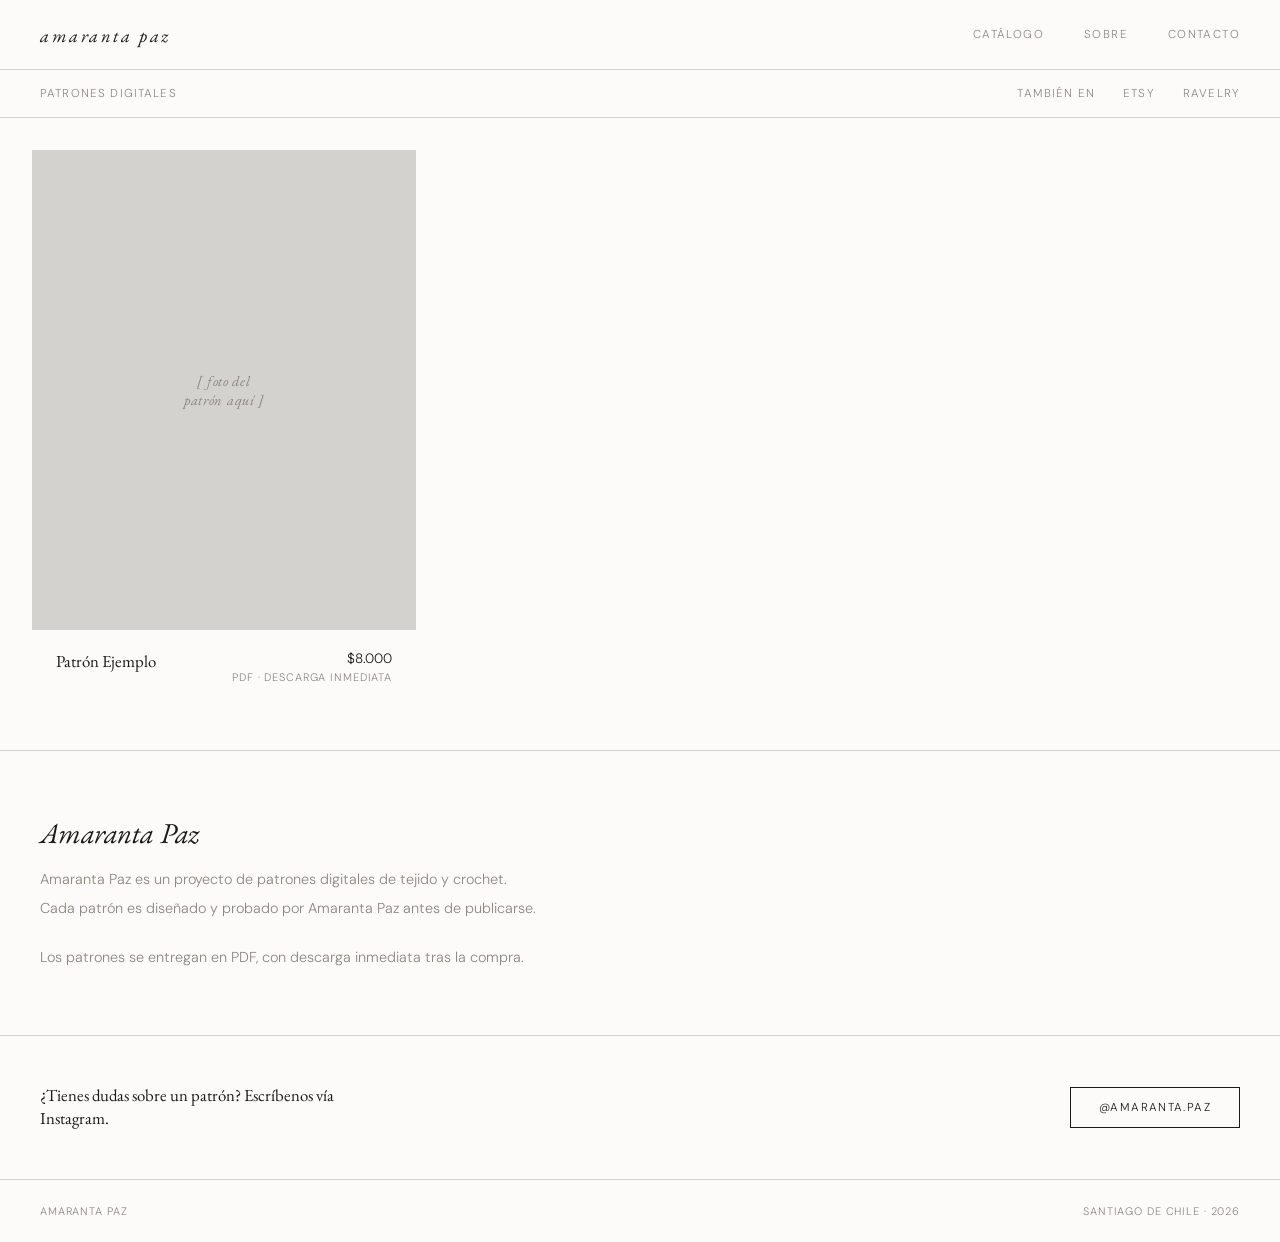
==== index.html @ 0fa1df2f "Add files via upload" ====
<!DOCTYPE html>
<html lang="es">
<head>
  <meta charset="UTF-8" />
  <meta name="viewport" content="width=device-width, initial-scale=1.0" />
  <title>Amaranta Paz</title>
  <!-- TODO: cuando tengas un logo/favicon propio, agregar aquí igual que en Dolores:
       <link rel="icon" type="image/png" href="favicon.png" /> -->
  <link rel="preconnect" href="https://fonts.googleapis.com" />
  <link rel="preconnect" href="https://fonts.gstatic.com" crossorigin />
  <link href="https://fonts.googleapis.com/css2?family=EB+Garamond:ital,wght@0,400;0,500;1,400&family=DM+Sans:wght@300;400&display=swap" rel="stylesheet" />

  <style>
    *, *::before, *::after { box-sizing: border-box; margin: 0; padding: 0; }

    /* Misma paleta y tipografía que doloresestudio.com, para mantener la identidad visual entre tus dos marcas */
    :root {
      --bg:        #fdfbfa;
      --fg:        #1a1a18;
      --mid:       #8a8880;
      --line:      #d4d2ce;
      --white:     #faf9f7;
    }

    html { font-size: 16px; }

    body {
      background: var(--bg);
      color: var(--fg);
      font-family: 'DM Sans', sans-serif;
      font-weight: 300;
      min-height: 100vh;
    }

    a { color: inherit; text-decoration: none; }

    /* ── HEADER ── */
    header {
      position: sticky;
      top: 0;
      z-index: 100;
      background: var(--bg);
      border-bottom: 1px solid var(--line);
      display: flex;
      align-items: center;
      justify-content: space-between;
      padding: 0 2.5rem;
      height: 70px;
    }

    /* Logotipo de texto mientras no haya un logo dibujado (como el de Dolores).
       Cuando lo tengas, se puede reemplazar este <a class="logo"> por
       <a href="/"><img src="logo.png" alt="Amaranta Paz" style="height: 42px;" /></a> */
    .logo {
      font-family: 'EB Garamond', serif;
      font-size: 1.15rem;
      font-style: italic;
      letter-spacing: 0.14em;
      text-transform: lowercase;
    }

    nav {
      display: flex;
      gap: 2.5rem;
      font-size: 0.72rem;
      letter-spacing: 0.12em;
      text-transform: uppercase;
      color: var(--mid);
    }

    nav a:hover { color: var(--fg); }

    /* ── CATALOG TOOLBAR ── */
    .catalog-bar {
      padding: 1rem 2.5rem;
      display: flex;
      align-items: center;
      justify-content: space-between;
      border-bottom: 1px solid var(--line);
      font-size: 0.72rem;
      letter-spacing: 0.1em;
      text-transform: uppercase;
      color: var(--mid);
    }

    .catalog-bar .channels a {
      margin-left: 1.5rem;
    }

    .catalog-bar .channels a:hover { color: var(--fg); }

    /* ── GRID ── */
    .grid {
      display: grid;
      grid-template-columns: repeat(auto-fill, minmax(320px, 1fr));
      gap: 2rem;
      padding: 2rem;
    }

    .card {
      cursor: pointer;
      display: flex;
      flex-direction: column;
    }

    .card-image {
      width: 100%;
      aspect-ratio: 4/5;
      background: var(--line);
      overflow: hidden;
      position: relative;
      flex-shrink: 0;
      display: flex;
      align-items: center;
      justify-content: center;
    }

    .card-image img {
      width: 100%;
      height: 100%;
      object-fit: cover;
      display: block;
      transition: transform 0.6s ease;
    }

    .card:hover .card-image img { transform: scale(1.03); }

    /* placeholder cuando aún no hay foto del patrón */
    .card-image.placeholder span {
      font-family: 'EB Garamond', serif;
      font-style: italic;
      font-size: 0.9rem;
      color: var(--mid);
      letter-spacing: 0.05em;
      text-align: center;
      padding: 1rem;
    }

    .card-info {
      padding: 1.25rem 1.5rem 1.5rem;
      display: flex;
      align-items: flex-start;
      justify-content: space-between;
      gap: 1rem;
      min-height: 88px;
    }

    .card-name {
      font-family: 'EB Garamond', serif;
      font-size: 1.05rem;
      font-weight: 400;
    }

    .card-meta {
      text-align: right;
      flex-shrink: 0;
    }

    .card-price {
      font-size: 0.85rem;
      color: var(--fg);
      display: block;
    }

    .card-avail {
      font-size: 0.68rem;
      letter-spacing: 0.08em;
      text-transform: uppercase;
      color: var(--mid);
      display: block;
      margin-top: 0.2rem;
    }

    /* ── ABOUT STRIP ── */
    .about-strip {
      border-top: 1px solid var(--line);
      padding: 4rem 2.5rem;
      display: grid;
      grid-template-columns: 1fr 1fr;
      gap: 4rem;
    }

    .about-strip h2 {
      font-family: 'EB Garamond', serif;
      font-size: 1.8rem;
      font-weight: 400;
      font-style: italic;
      margin-bottom: 1rem;
      line-height: 1.25;
    }

    .about-strip p {
      font-size: 0.9rem;
      line-height: 1.75;
      color: var(--mid);
      max-width: 55ch;
    }

    /* ── CONTACT SECTION ── */
    .contact-section {
      border-top: 1px solid var(--line);
      padding: 3rem 2.5rem;
      display: flex;
      align-items: center;
      justify-content: space-between;
      flex-wrap: wrap;
      gap: 1.5rem;
    }

    .contact-section p {
      font-family: 'EB Garamond', serif;
      font-style: italic;
      font-size: 1.3rem;
      color: var(--fg);
      max-width: 42ch;
      line-height: 1.4;
    }

    .btn-ig {
      display: inline-flex;
      align-items: center;
      gap: 0.6rem;
      border: 1px solid var(--fg);
      padding: 0.75rem 1.75rem;
      font-size: 0.72rem;
      letter-spacing: 0.12em;
      text-transform: uppercase;
      transition: background 0.2s, color 0.2s;
      white-space: nowrap;
    }

    .btn-ig:hover { background: var(--fg); color: var(--bg); }

    /* ── FOOTER ── */
    footer {
      border-top: 1px solid var(--line);
      padding: 1.5rem 2.5rem;
      display: flex;
      align-items: center;
      justify-content: space-between;
      font-size: 0.68rem;
      letter-spacing: 0.08em;
      text-transform: uppercase;
      color: var(--mid);
    }

    /* ── RESPONSIVE ── */
    @media (max-width: 640px) {
      header { padding: 0 1.25rem; }
      nav { gap: 1.5rem; }
      .catalog-bar { padding: 0.75rem 1.25rem; flex-wrap: wrap; gap: 0.4rem; }
      .catalog-bar .channels a { margin-left: 0; margin-right: 1rem; }
      .grid { grid-template-columns: 1fr 1fr; gap: 0.75rem; padding: 0.75rem; }
      .card-info { padding: 0.85rem 0.75rem 1rem; gap: 0.5rem; }
      .card-name { font-size: 0.95rem; }
      .about-strip { grid-template-columns: 1fr; gap: 2rem; padding: 2.5rem 1.25rem; }
      .contact-section { padding: 2rem 1.25rem; flex-direction: column; align-items: flex-start; }
      footer { padding: 1.25rem; flex-direction: column; gap: 0.5rem; }
    }
  </style>
</head>
<body>

  <!-- HEADER -->
  <header>
    <a class="logo" href="/">amaranta paz</a>
    <nav>
      <a href="#catalogo">catálogo</a>
      <a href="#sobre">sobre</a>
      <a href="#contacto">contacto</a>
    </nav>
  </header>

  <!-- CATALOG BAR -->
  <div class="catalog-bar" id="catalogo">
    <span>patrones digitales</span>
    <!-- REEMPLAZAR: links reales a tu tienda de Etsy y a tu página de Ravelry cuando existan -->
    <span class="channels">
      también en
      <a href="#" target="_blank" rel="noopener">Etsy</a>
      <a href="#" target="_blank" rel="noopener">Ravelry</a>
    </span>
  </div>

  <!-- GRID -->
  <!-- Este es un patrón de EJEMPLO para mostrar cómo se ve el catálogo.
       Duplica esta <a class="card"> por cada patrón real, igual que se hizo
       con bandana-rosa.html y caderin-corazon-triste.html en Dolores. -->
  <main class="grid">

    <!-- PATRÓN DE EJEMPLO -->
    <a class="card" href="patron-ejemplo.html">
      <div class="card-image placeholder">
        <span>[ foto del<br />patrón aquí ]</span>
      </div>
      <div class="card-info">
        <span class="card-name">Patrón Ejemplo</span>
        <div class="card-meta">
          <span class="card-price">$8.000</span>
          <span class="card-avail">PDF · descarga inmediata</span>
        </div>
      </div>
    </a>

  </main>

  <!-- SOBRE -->
  <section class="about-strip" id="sobre">
    <div>
      <h2>Amaranta Paz</h2>
      <p>
        Amaranta Paz es un proyecto de patrones digitales de tejido y crochet.
      </p>
      <p style="margin-top: 0.25rem;">
        Cada patrón es diseñado y probado por Amaranta Paz antes de publicarse.
      </p>
      <p style="margin-top: 1.5rem;">
        Los patrones se entregan en PDF, con descarga inmediata tras la compra.
      </p>
    </div>
  </section>

  <!-- CONTACTO -->
  <section class="contact-section" id="contacto">
    <p style="font-family: 'EB Garamond', serif; font-style: normal; font-size: 1.05rem; font-weight: 400;">¿Tienes dudas sobre un patrón? Escríbenos vía Instagram.</p>
    <!-- REEMPLAZAR: tu handle real de Instagram -->
    <a class="btn-ig" href="https://instagram.com/amaranta.paz" target="_blank" rel="noopener">
      @amaranta.paz
    </a>
  </section>

  <!-- FOOTER -->
  <footer>
    <span>amaranta paz</span>
    <span>Santiago de Chile · 2026</span>
  </footer>

</body>
</html>
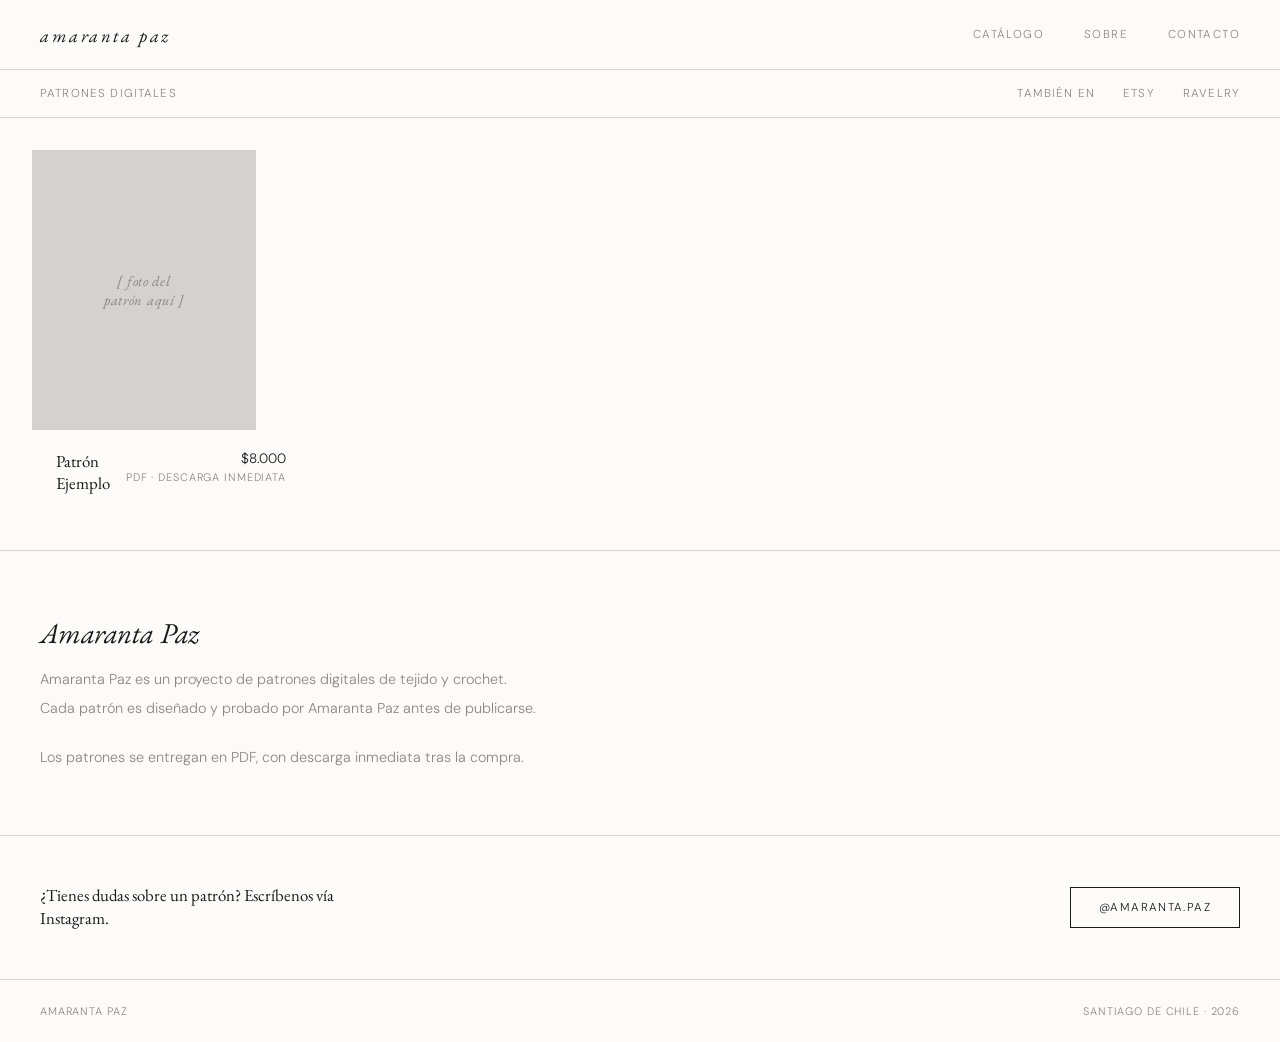
==== commit b092c37f: "Add files via upload" ====
--- a/index.html
+++ b/index.html
@@ -92,8 +92,8 @@
     /* ── GRID ── */
     .grid {
       display: grid;
-      grid-template-columns: repeat(auto-fill, minmax(320px, 1fr));
-      gap: 2rem;
+      grid-template-columns: repeat(auto-fill, minmax(200px, 1fr));
+      gap: 1.5rem;
       padding: 2rem;
     }
 
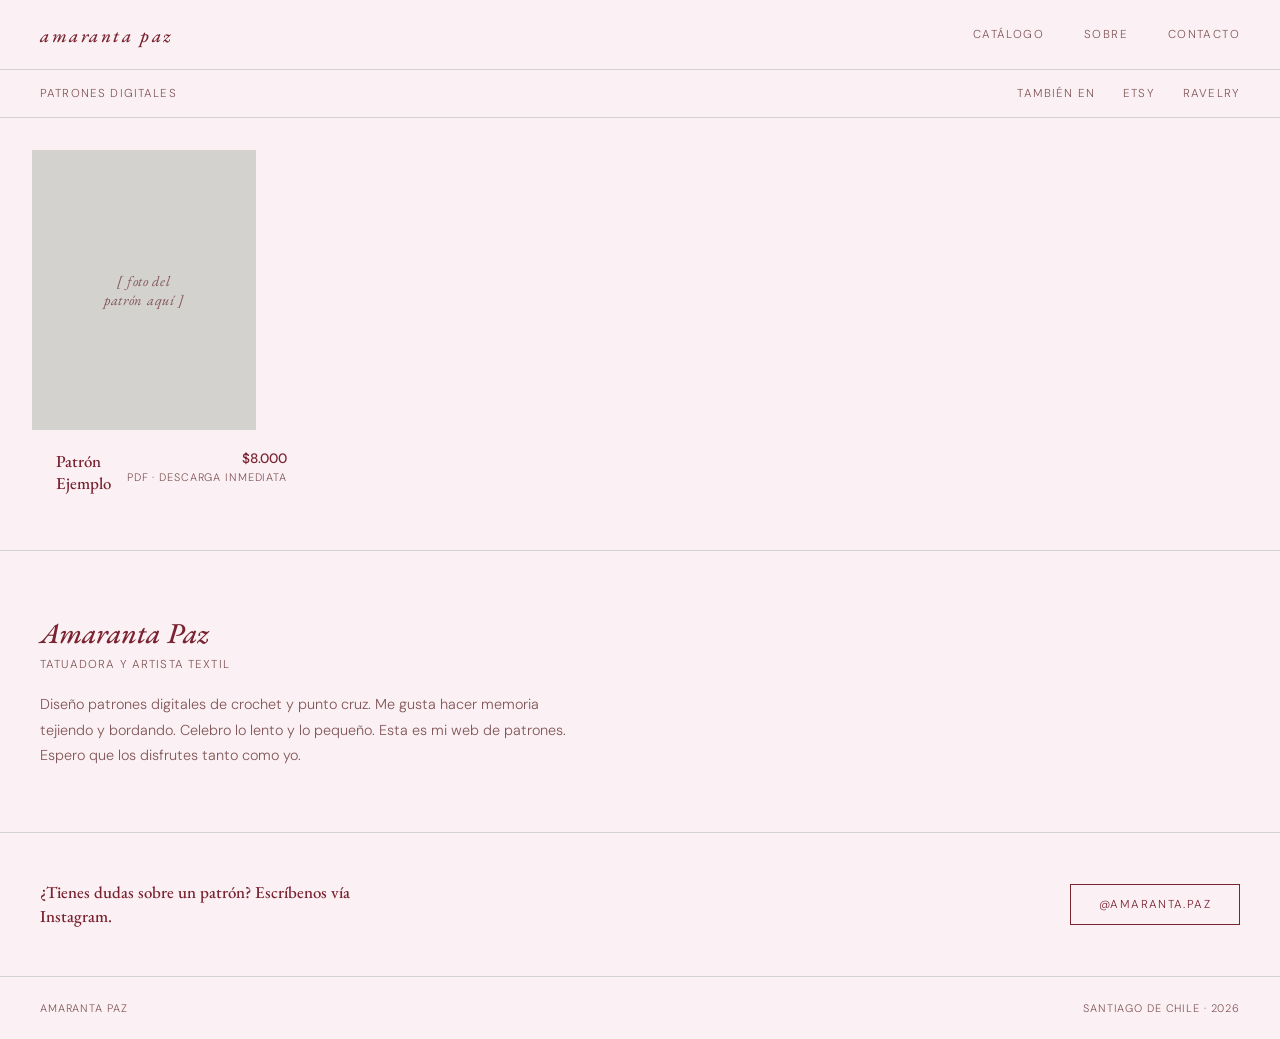
==== commit 105fbf58: "Add files via upload" ====
--- a/index.html
+++ b/index.html
@@ -13,13 +13,18 @@
   <style>
     *, *::before, *::after { box-sizing: border-box; margin: 0; padding: 0; }
 
-    /* Misma paleta y tipografía que doloresestudio.com, para mantener la identidad visual entre tus dos marcas */
+    /* Misma tipografía y estructura que doloresestudio.com. Diferencias propias
+       de Amaranta Paz: --bg con un leve tinte rosado frío, --mid con un matiz
+       guinda (en vez del gris neutro de Dolores), y --accent (guinda, más
+       saturado, weight 500) usado en todos los títulos y en precios/botones/
+       hovers. */
     :root {
-      --bg:        #fdfbfa;
+      --bg:        #fbf1f4;
       --fg:        #1a1a18;
-      --mid:       #8a8880;
+      --mid:       #825659;
       --line:      #d4d2ce;
       --white:     #faf9f7;
+      --accent:    #7a2331;
     }
 
     html { font-size: 16px; }
@@ -54,9 +59,11 @@
     .logo {
       font-family: 'EB Garamond', serif;
       font-size: 1.15rem;
+      font-weight: 500;
       font-style: italic;
       letter-spacing: 0.14em;
       text-transform: lowercase;
+      color: var(--accent);
     }
 
     nav {
@@ -68,7 +75,7 @@
       color: var(--mid);
     }
 
-    nav a:hover { color: var(--fg); }
+    nav a:hover { color: var(--accent); }
 
     /* ── CATALOG TOOLBAR ── */
     .catalog-bar {
@@ -87,7 +94,7 @@
       margin-left: 1.5rem;
     }
 
-    .catalog-bar .channels a:hover { color: var(--fg); }
+    .catalog-bar .channels a:hover { color: var(--accent); }
 
     /* ── GRID ── */
     .grid {
@@ -148,7 +155,8 @@
     .card-name {
       font-family: 'EB Garamond', serif;
       font-size: 1.05rem;
-      font-weight: 400;
+      font-weight: 500;
+      color: var(--accent);
     }
 
     .card-meta {
@@ -158,7 +166,8 @@
 
     .card-price {
       font-size: 0.85rem;
-      color: var(--fg);
+      font-weight: 500;
+      color: var(--accent);
       display: block;
     }
 
@@ -183,10 +192,20 @@
     .about-strip h2 {
       font-family: 'EB Garamond', serif;
       font-size: 1.8rem;
-      font-weight: 400;
+      font-weight: 500;
       font-style: italic;
-      margin-bottom: 1rem;
+      margin-bottom: 0.4rem;
       line-height: 1.25;
+      color: var(--accent);
+    }
+
+    .about-subtitle {
+      display: block;
+      font-size: 0.72rem;
+      letter-spacing: 0.1em;
+      text-transform: uppercase;
+      color: var(--mid);
+      margin-bottom: 1.25rem;
     }
 
     .about-strip p {
@@ -210,8 +229,9 @@
     .contact-section p {
       font-family: 'EB Garamond', serif;
       font-style: italic;
+      font-weight: 500;
       font-size: 1.3rem;
-      color: var(--fg);
+      color: var(--accent);
       max-width: 42ch;
       line-height: 1.4;
     }
@@ -220,7 +240,8 @@
       display: inline-flex;
       align-items: center;
       gap: 0.6rem;
-      border: 1px solid var(--fg);
+      border: 1px solid var(--accent);
+      color: var(--accent);
       padding: 0.75rem 1.75rem;
       font-size: 0.72rem;
       letter-spacing: 0.12em;
@@ -229,7 +250,7 @@
       white-space: nowrap;
     }
 
-    .btn-ig:hover { background: var(--fg); color: var(--bg); }
+    .btn-ig:hover { background: var(--accent); color: var(--white); }
 
     /* ── FOOTER ── */
     footer {
@@ -308,21 +329,18 @@
   <section class="about-strip" id="sobre">
     <div>
       <h2>Amaranta Paz</h2>
+      <span class="about-subtitle">Tatuadora y artista textil</span>
       <p>
-        Amaranta Paz es un proyecto de patrones digitales de tejido y crochet.
-      </p>
-      <p style="margin-top: 0.25rem;">
-        Cada patrón es diseñado y probado por Amaranta Paz antes de publicarse.
-      </p>
-      <p style="margin-top: 1.5rem;">
-        Los patrones se entregan en PDF, con descarga inmediata tras la compra.
+        Diseño patrones digitales de crochet y punto cruz. Me gusta hacer
+        memoria tejiendo y bordando. Celebro lo lento y lo pequeño. Esta es
+        mi web de patrones. Espero que los disfrutes tanto como yo.
       </p>
     </div>
   </section>
 
   <!-- CONTACTO -->
   <section class="contact-section" id="contacto">
-    <p style="font-family: 'EB Garamond', serif; font-style: normal; font-size: 1.05rem; font-weight: 400;">¿Tienes dudas sobre un patrón? Escríbenos vía Instagram.</p>
+    <p style="font-family: 'EB Garamond', serif; font-style: normal; font-size: 1.05rem; font-weight: 500; color: var(--accent);">¿Tienes dudas sobre un patrón? Escríbenos vía Instagram.</p>
     <!-- REEMPLAZAR: tu handle real de Instagram -->
     <a class="btn-ig" href="https://instagram.com/amaranta.paz" target="_blank" rel="noopener">
       @amaranta.paz
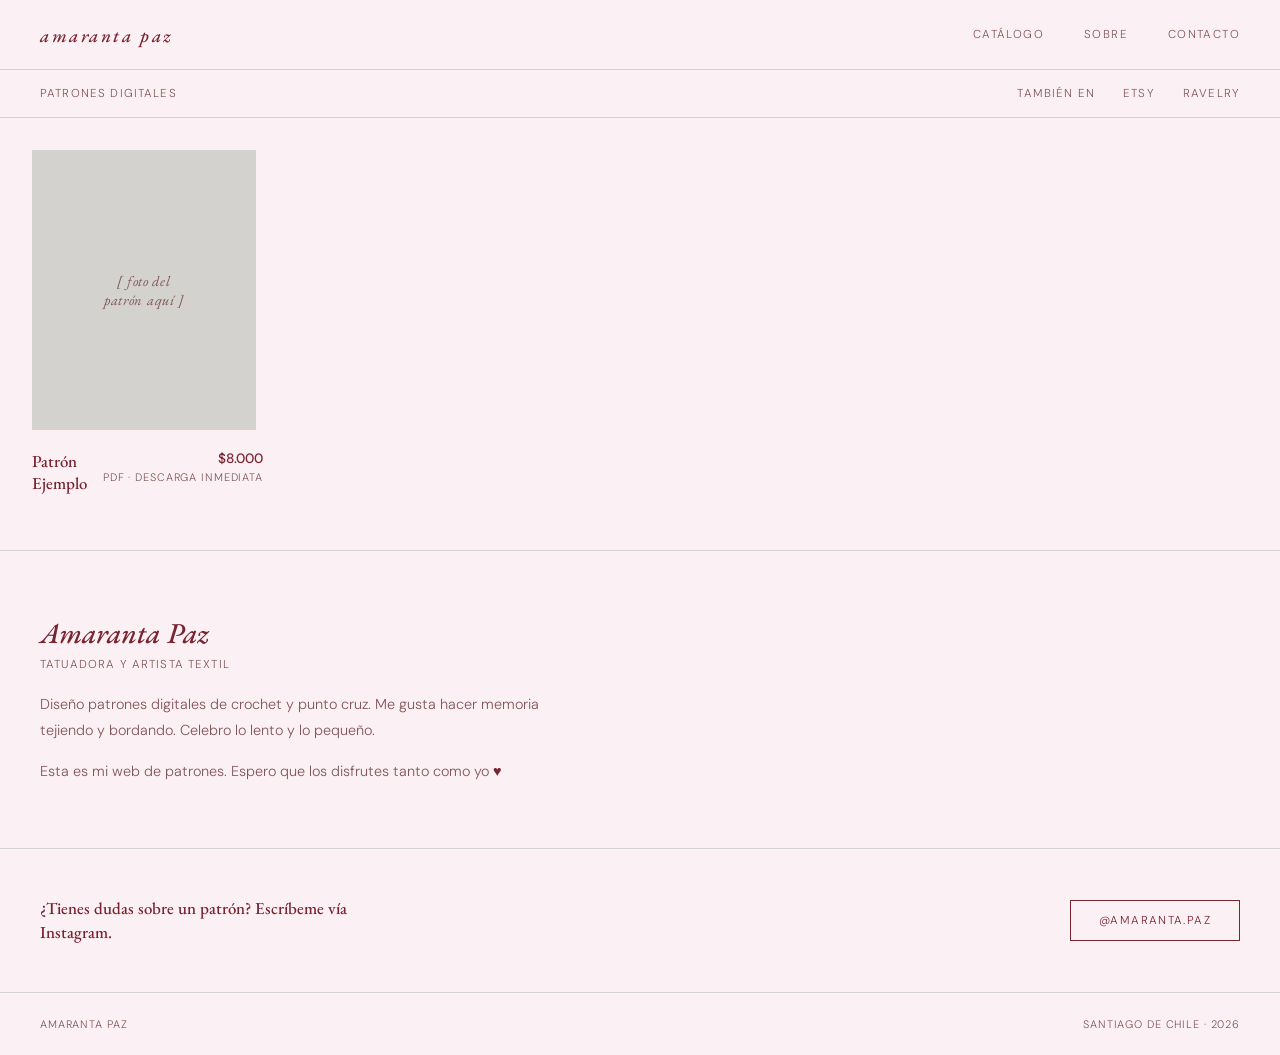
==== commit 7cbea752: "Add files via upload" ====
--- a/index.html
+++ b/index.html
@@ -80,21 +80,38 @@
     /* ── CATALOG TOOLBAR ── */
     .catalog-bar {
       padding: 1rem 2.5rem;
-      display: flex;
-      align-items: center;
-      justify-content: space-between;
       border-bottom: 1px solid var(--line);
       font-size: 0.72rem;
       letter-spacing: 0.1em;
       text-transform: uppercase;
       color: var(--mid);
-    }
-
-    .catalog-bar .channels a {
-      margin-left: 1.5rem;
-    }
-
+      display: flex;
+      align-items: center;
+      justify-content: space-between;
+    }
+
+    .catalog-bar .channels a { margin-left: 1.5rem; }
     .catalog-bar .channels a:hover { color: var(--accent); }
+
+    /* nota con los otros canales, al pie del catálogo (bajo la grilla) —
+       solo se muestra en mobile, ver media query abajo */
+    .catalog-footnote {
+      display: none;
+      border-top: 1px solid var(--line);
+      padding: 1.25rem 2.5rem;
+      text-align: center;
+      font-size: 0.72rem;
+      letter-spacing: 0.08em;
+      text-transform: uppercase;
+      color: var(--mid);
+    }
+
+    .catalog-footnote a {
+      color: var(--accent);
+      margin: 0 0.2rem;
+    }
+
+    .catalog-footnote a:hover { text-decoration: underline; }
 
     /* ── GRID ── */
     .grid {
@@ -144,7 +161,7 @@
     }
 
     .card-info {
-      padding: 1.25rem 1.5rem 1.5rem;
+      padding: 1.25rem 0 1.5rem;
       display: flex;
       align-items: flex-start;
       justify-content: space-between;
@@ -215,6 +232,10 @@
       max-width: 55ch;
     }
 
+    .about-strip p + p {
+      margin-top: 1rem;
+    }
+
     /* ── CONTACT SECTION ── */
     .contact-section {
       border-top: 1px solid var(--line);
@@ -269,10 +290,12 @@
     @media (max-width: 640px) {
       header { padding: 0 1.25rem; }
       nav { gap: 1.5rem; }
-      .catalog-bar { padding: 0.75rem 1.25rem; flex-wrap: wrap; gap: 0.4rem; }
-      .catalog-bar .channels a { margin-left: 0; margin-right: 1rem; }
+      .catalog-bar { padding: 0.75rem 1.25rem; }
+      .catalog-bar .channels { display: none; }
+      .catalog-footnote { display: block; padding: 1rem 1.25rem; }
       .grid { grid-template-columns: 1fr 1fr; gap: 0.75rem; padding: 0.75rem; }
-      .card-info { padding: 0.85rem 0.75rem 1rem; gap: 0.5rem; }
+      .card-info { padding: 0.85rem 0 1rem; gap: 0.35rem; flex-direction: column; align-items: flex-start; }
+      .card-meta { text-align: left; }
       .card-name { font-size: 0.95rem; }
       .about-strip { grid-template-columns: 1fr; gap: 2rem; padding: 2.5rem 1.25rem; }
       .contact-section { padding: 2rem 1.25rem; flex-direction: column; align-items: flex-start; }
@@ -293,9 +316,9 @@
   </header>
 
   <!-- CATALOG BAR -->
+  <!-- REEMPLAZAR: links reales a tu tienda de Etsy y a tu página de Ravelry cuando existan -->
   <div class="catalog-bar" id="catalogo">
     <span>patrones digitales</span>
-    <!-- REEMPLAZAR: links reales a tu tienda de Etsy y a tu página de Ravelry cuando existan -->
     <span class="channels">
       también en
       <a href="#" target="_blank" rel="noopener">Etsy</a>
@@ -325,6 +348,14 @@
 
   </main>
 
+  <!-- REEMPLAZAR: links reales a tu tienda de Etsy y a tu página de Ravelry cuando existan -->
+  <div class="catalog-footnote">
+    también disponible en
+    <a href="#" target="_blank" rel="noopener">Etsy</a>
+    y
+    <a href="#" target="_blank" rel="noopener">Ravelry</a>
+  </div>
+
   <!-- SOBRE -->
   <section class="about-strip" id="sobre">
     <div>
@@ -332,15 +363,18 @@
       <span class="about-subtitle">Tatuadora y artista textil</span>
       <p>
         Diseño patrones digitales de crochet y punto cruz. Me gusta hacer
-        memoria tejiendo y bordando. Celebro lo lento y lo pequeño. Esta es
-        mi web de patrones. Espero que los disfrutes tanto como yo.
+        memoria tejiendo y bordando. Celebro lo lento y lo pequeño.
+      </p>
+      <p>
+        Esta es mi web de patrones. Espero que los disfrutes tanto como yo
+        <span style="color: var(--accent);">♥</span>
       </p>
     </div>
   </section>
 
   <!-- CONTACTO -->
   <section class="contact-section" id="contacto">
-    <p style="font-family: 'EB Garamond', serif; font-style: normal; font-size: 1.05rem; font-weight: 500; color: var(--accent);">¿Tienes dudas sobre un patrón? Escríbenos vía Instagram.</p>
+    <p style="font-family: 'EB Garamond', serif; font-style: normal; font-size: 1.05rem; font-weight: 500; color: var(--accent);">¿Tienes dudas sobre un patrón? Escríbeme vía Instagram.</p>
     <!-- REEMPLAZAR: tu handle real de Instagram -->
     <a class="btn-ig" href="https://instagram.com/amaranta.paz" target="_blank" rel="noopener">
       @amaranta.paz
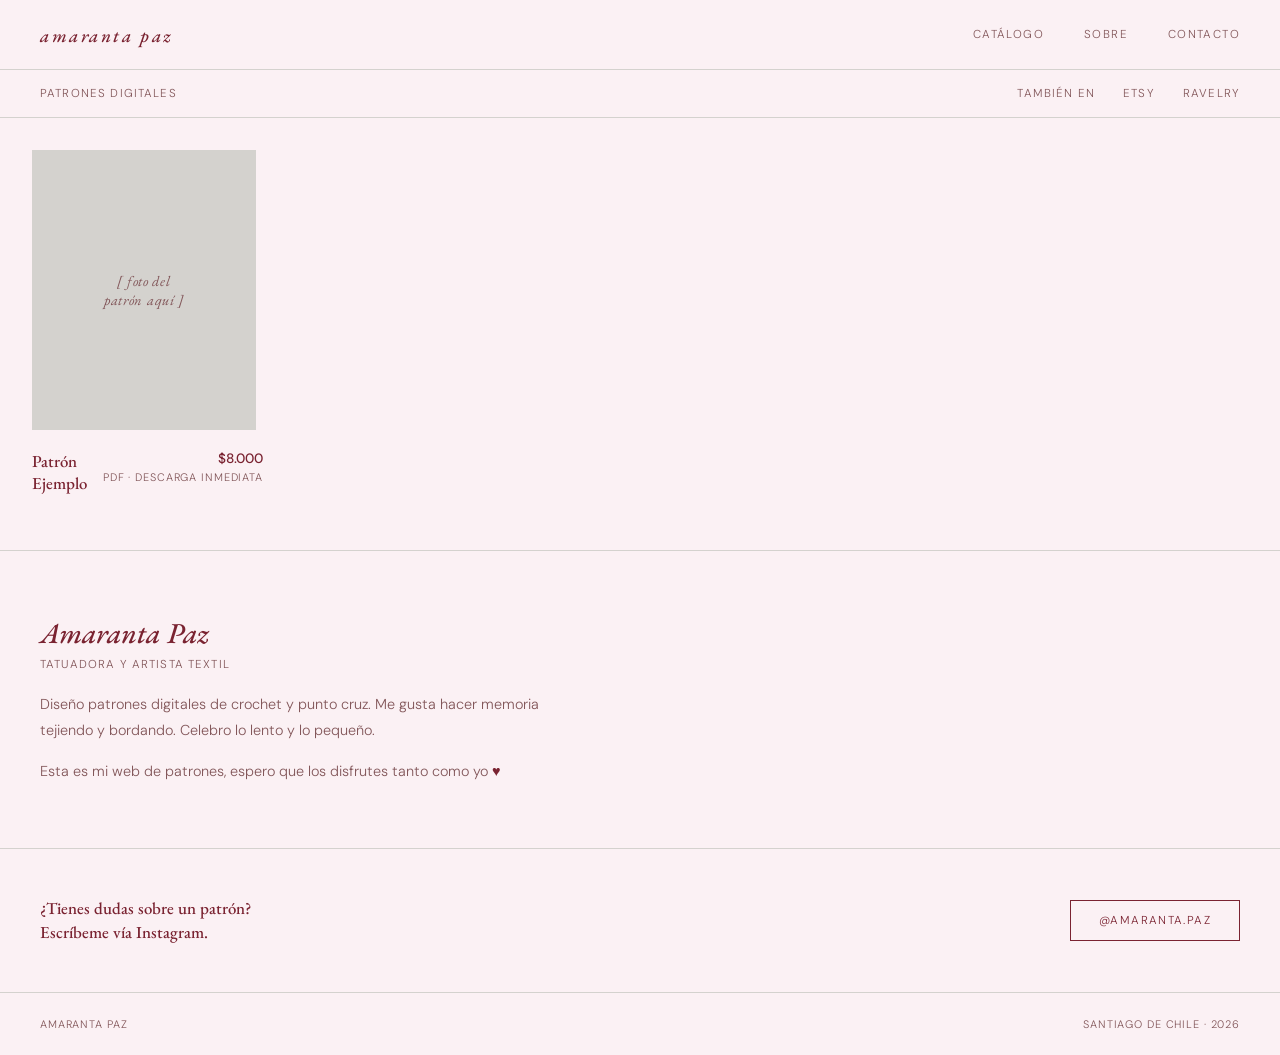
==== commit a1a823d0: "Add files via upload" ====
--- a/index.html
+++ b/index.html
@@ -366,7 +366,7 @@
         memoria tejiendo y bordando. Celebro lo lento y lo pequeño.
       </p>
       <p>
-        Esta es mi web de patrones. Espero que los disfrutes tanto como yo
+        Esta es mi web de patrones, espero que los disfrutes tanto como yo
         <span style="color: var(--accent);">♥</span>
       </p>
     </div>
@@ -374,9 +374,10 @@
 
   <!-- CONTACTO -->
   <section class="contact-section" id="contacto">
-    <p style="font-family: 'EB Garamond', serif; font-style: normal; font-size: 1.05rem; font-weight: 500; color: var(--accent);">¿Tienes dudas sobre un patrón? Escríbeme vía Instagram.</p>
-    <!-- REEMPLAZAR: tu handle real de Instagram -->
-    <a class="btn-ig" href="https://instagram.com/amaranta.paz" target="_blank" rel="noopener">
+    <p style="font-family: 'EB Garamond', serif; font-style: normal; font-size: 1.05rem; font-weight: 500; color: var(--accent);">¿Tienes dudas sobre un patrón? <span style="white-space: nowrap;">Escríbeme vía Instagram.</span></p>
+    <!-- Link directo a DM de Instagram (ig.me/m/usuario abre el chat directo,
+         tanto en la app como en el navegador si no la tienen instalada) -->
+    <a class="btn-ig" href="https://ig.me/m/amaranta.paz" target="_blank" rel="noopener">
       @amaranta.paz
     </a>
   </section>
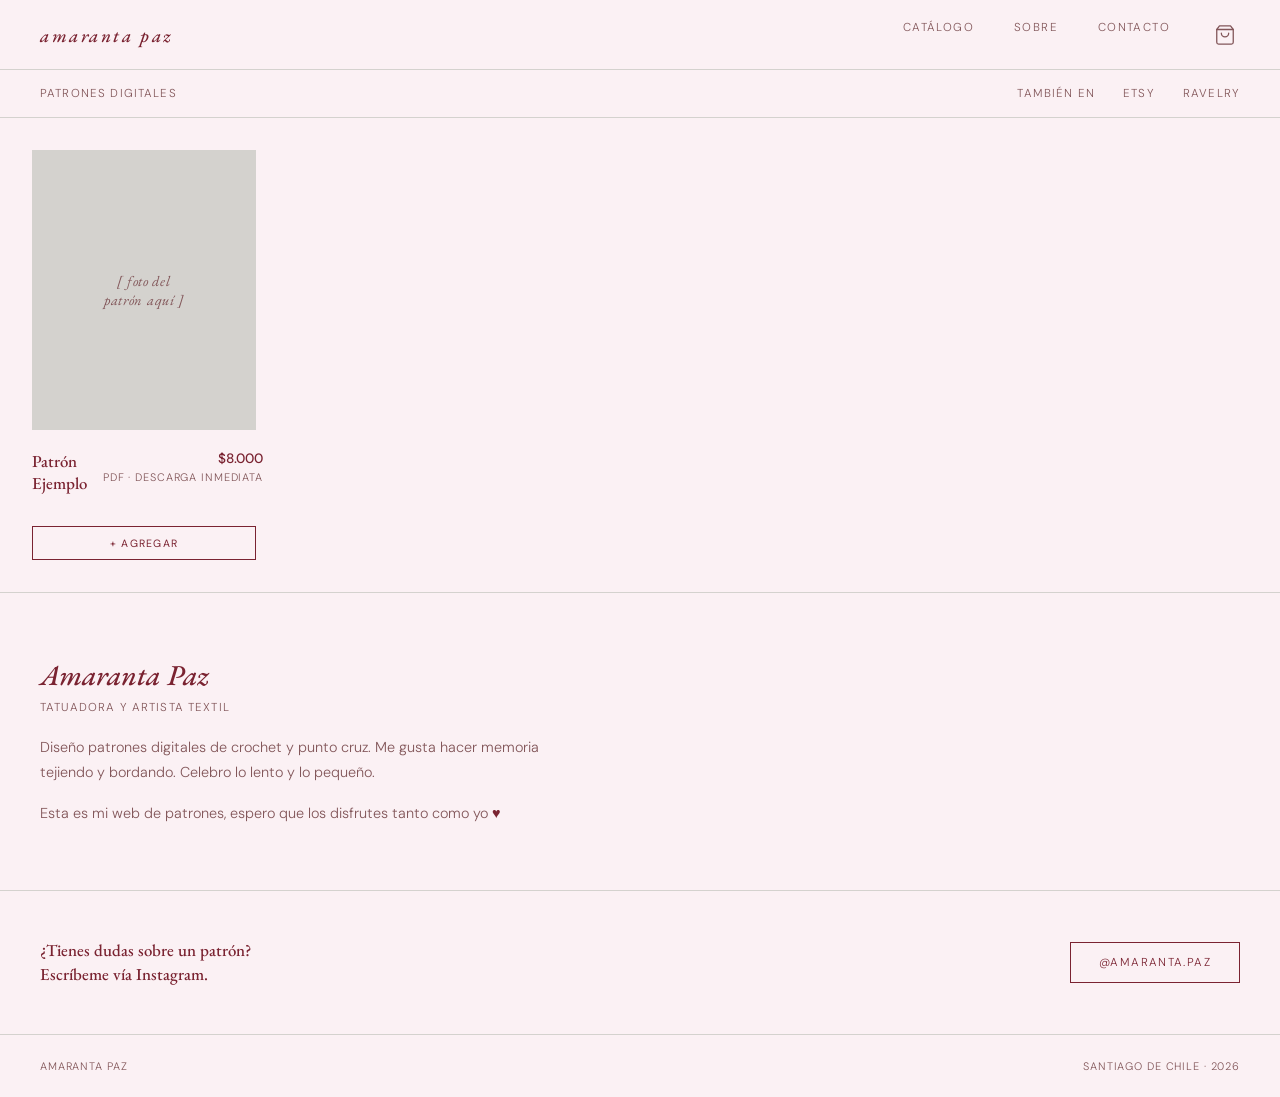
==== commit 87479508: "Add files via upload" ====
--- a/index.html
+++ b/index.html
@@ -9,6 +9,9 @@
   <link rel="preconnect" href="https://fonts.googleapis.com" />
   <link rel="preconnect" href="https://fonts.gstatic.com" crossorigin />
   <link href="https://fonts.googleapis.com/css2?family=EB+Garamond:ital,wght@0,400;0,500;1,400&family=DM+Sans:wght@300;400&display=swap" rel="stylesheet" />
+
+  <!-- estilos del carrito de compras -->
+  <link rel="stylesheet" href="carrito.css" />
 
   <style>
     *, *::before, *::after { box-sizing: border-box; margin: 0; padding: 0; }
@@ -312,6 +315,15 @@
       <a href="#catalogo">catálogo</a>
       <a href="#sobre">sobre</a>
       <a href="#contacto">contacto</a>
+      <!-- ícono del carrito de compras -->
+      <button class="cart-toggle" aria-label="Abrir carrito">
+        <svg viewBox="0 0 24 24" fill="none" stroke="currentColor" stroke-width="1.4" stroke-linecap="round" stroke-linejoin="round">
+          <path d="M6 2 3 6v14a2 2 0 0 0 2 2h14a2 2 0 0 0 2-2V6l-3-4Z"></path>
+          <path d="M3 6h18"></path>
+          <path d="M16 10a4 4 0 0 1-8 0"></path>
+        </svg>
+        <span class="cart-count">0</span>
+      </button>
     </nav>
   </header>
 
@@ -344,6 +356,18 @@
           <span class="card-avail">PDF · descarga inmediata</span>
         </div>
       </div>
+      <!-- Botón agregar al carrito. Los datos (id, name, price, etc.) deben
+           coincidir con este patrón. price va SOLO en número (8000, no $8.000).
+           Cuando tengas Payhip, pon la key del producto en data-payhip. -->
+      <button class="add-to-cart"
+              data-id="patron-ejemplo"
+              data-name="Patrón Ejemplo"
+              data-price="8000"
+              data-format="PDF · descarga inmediata"
+              data-img=""
+              data-payhip="">
+        + agregar
+      </button>
     </a>
 
   </main>
@@ -388,5 +412,8 @@
     <span>Santiago de Chile · 2026</span>
   </footer>
 
+  <!-- lógica del carrito de compras -->
+  <script src="carrito.js"></script>
+
 </body>
 </html>
--- a/carrito.css
+++ b/carrito.css
@@ -0,0 +1,294 @@
+/* ─────────────────────────────────────────────────────────────
+   CARRITO DE COMPRAS — Amaranta Paz
+   Panel lateral (drawer) que se desliza desde la derecha.
+   Usa las mismas variables de color (:root) que index.html y
+   patron-ejemplo.html: --bg, --fg, --mid, --line, --white, --accent.
+   Cualquier página que incluya este CSS debe tener ese :root definido.
+   ───────────────────────────────────────────────────────────── */
+
+/* ── ÍCONO DE CARRITO EN EL HEADER ── */
+.cart-toggle {
+  position: relative;
+  display: inline-flex;
+  align-items: center;
+  justify-content: center;
+  background: none;
+  border: none;
+  cursor: pointer;
+  color: var(--mid);
+  padding: 0.25rem;
+  transition: color 0.2s;
+  line-height: 0;
+}
+
+.cart-toggle:hover { color: var(--accent); }
+
+.cart-toggle svg {
+  width: 22px;
+  height: 22px;
+  display: block;
+}
+
+/* burbujita con el número de patrones en el carrito */
+.cart-count {
+  position: absolute;
+  top: -6px;
+  right: -8px;
+  min-width: 17px;
+  height: 17px;
+  padding: 0 4px;
+  background: var(--accent);
+  color: var(--white);
+  border-radius: 999px;
+  font-family: 'DM Sans', sans-serif;
+  font-size: 0.62rem;
+  font-weight: 400;
+  line-height: 17px;
+  text-align: center;
+  /* oculto cuando el carrito está vacío (lo controla el JS) */
+  display: none;
+}
+
+.cart-count.visible { display: block; }
+
+/* ── FONDO OSCURO DETRÁS DEL PANEL ── */
+.cart-backdrop {
+  position: fixed;
+  inset: 0;
+  background: rgba(26, 26, 24, 0.35);
+  opacity: 0;
+  visibility: hidden;
+  transition: opacity 0.3s ease, visibility 0.3s ease;
+  z-index: 200;
+}
+
+.cart-backdrop.open { opacity: 1; visibility: visible; }
+
+/* ── PANEL LATERAL ── */
+.cart-drawer {
+  position: fixed;
+  top: 0;
+  right: 0;
+  height: 100%;
+  width: 380px;
+  max-width: 88vw;
+  background: var(--bg);
+  border-left: 1px solid var(--line);
+  transform: translateX(100%);
+  transition: transform 0.32s cubic-bezier(0.4, 0, 0.2, 1);
+  z-index: 201;
+  display: flex;
+  flex-direction: column;
+}
+
+.cart-drawer.open { transform: translateX(0); }
+
+/* encabezado del panel */
+.cart-head {
+  display: flex;
+  align-items: center;
+  justify-content: space-between;
+  padding: 1.5rem 1.75rem;
+  border-bottom: 1px solid var(--line);
+  flex-shrink: 0;
+}
+
+.cart-head h2 {
+  font-family: 'EB Garamond', serif;
+  font-weight: 500;
+  font-style: italic;
+  font-size: 1.4rem;
+  color: var(--accent);
+}
+
+.cart-close {
+  background: none;
+  border: none;
+  cursor: pointer;
+  font-family: 'DM Sans', sans-serif;
+  font-size: 1.5rem;
+  line-height: 1;
+  color: var(--mid);
+  transition: color 0.2s;
+  padding: 0 0.25rem;
+}
+
+.cart-close:hover { color: var(--accent); }
+
+/* lista de patrones */
+.cart-items {
+  flex: 1;
+  overflow-y: auto;
+  padding: 0.5rem 1.75rem;
+}
+
+.cart-item {
+  display: flex;
+  gap: 1rem;
+  align-items: flex-start;
+  padding: 1.25rem 0;
+  border-bottom: 1px solid var(--line);
+}
+
+.cart-item-thumb {
+  width: 56px;
+  height: 70px;
+  flex-shrink: 0;
+  background: var(--line);
+  overflow: hidden;
+}
+
+.cart-item-thumb img {
+  width: 100%;
+  height: 100%;
+  object-fit: cover;
+  display: block;
+}
+
+.cart-item-body { flex: 1; min-width: 0; }
+
+.cart-item-name {
+  font-family: 'EB Garamond', serif;
+  font-size: 1rem;
+  font-weight: 500;
+  color: var(--accent);
+  display: block;
+  margin-bottom: 0.15rem;
+}
+
+.cart-item-format {
+  font-size: 0.66rem;
+  letter-spacing: 0.06em;
+  text-transform: uppercase;
+  color: var(--mid);
+  display: block;
+  margin-bottom: 0.4rem;
+}
+
+.cart-item-price {
+  font-size: 0.85rem;
+  font-weight: 500;
+  color: var(--accent);
+}
+
+.cart-item-remove {
+  background: none;
+  border: none;
+  cursor: pointer;
+  font-size: 1.1rem;
+  line-height: 1;
+  color: var(--mid);
+  transition: color 0.2s;
+  padding: 0.1rem 0.2rem;
+  flex-shrink: 0;
+}
+
+.cart-item-remove:hover { color: var(--accent); }
+
+/* estado vacío */
+.cart-empty {
+  font-family: 'EB Garamond', serif;
+  font-style: italic;
+  font-size: 1rem;
+  color: var(--mid);
+  text-align: center;
+  padding: 3rem 1.5rem;
+  line-height: 1.6;
+}
+
+/* pie del panel: total + botón pagar */
+.cart-foot {
+  border-top: 1px solid var(--line);
+  padding: 1.5rem 1.75rem;
+  flex-shrink: 0;
+}
+
+.cart-total {
+  display: flex;
+  align-items: baseline;
+  justify-content: space-between;
+  margin-bottom: 1rem;
+}
+
+.cart-total .label {
+  font-size: 0.72rem;
+  letter-spacing: 0.1em;
+  text-transform: uppercase;
+  color: var(--mid);
+}
+
+.cart-total .amount {
+  font-family: 'EB Garamond', serif;
+  font-size: 1.35rem;
+  font-weight: 500;
+  color: var(--accent);
+}
+
+.cart-checkout {
+  display: block;
+  width: 100%;
+  text-align: center;
+  border: 1px solid var(--accent);
+  background: var(--accent);
+  color: var(--white);
+  padding: 0.9rem 1.75rem;
+  font-family: 'DM Sans', sans-serif;
+  font-size: 0.72rem;
+  letter-spacing: 0.12em;
+  text-transform: uppercase;
+  cursor: pointer;
+  transition: opacity 0.2s;
+}
+
+.cart-checkout:hover { opacity: 0.85; }
+
+.cart-checkout:disabled {
+  opacity: 0.4;
+  cursor: not-allowed;
+}
+
+.cart-note {
+  font-size: 0.7rem;
+  color: var(--mid);
+  text-align: center;
+  margin-top: 0.75rem;
+  line-height: 1.5;
+}
+
+/* ── BOTÓN "AGREGAR AL CARRITO" (en cards y en la página de producto) ── */
+.add-to-cart {
+  display: inline-flex;
+  align-items: center;
+  justify-content: center;
+  gap: 0.5rem;
+  border: 1px solid var(--accent);
+  background: none;
+  color: var(--accent);
+  padding: 0.8rem 1.5rem;
+  font-family: 'DM Sans', sans-serif;
+  font-size: 0.72rem;
+  letter-spacing: 0.12em;
+  text-transform: uppercase;
+  cursor: pointer;
+  transition: background 0.2s, color 0.2s;
+}
+
+.add-to-cart:hover { background: var(--accent); color: var(--white); }
+
+/* estado breve "agregado ✓" tras hacer clic */
+.add-to-cart.added {
+  background: var(--accent);
+  color: var(--white);
+}
+
+/* versión chica del botón, para las cards del catálogo */
+.card .add-to-cart {
+  width: 100%;
+  padding: 0.6rem 0.75rem;
+  font-size: 0.66rem;
+  margin-top: 0.5rem;
+}
+
+@media (max-width: 640px) {
+  .cart-drawer { width: 100%; max-width: 100%; }
+}
